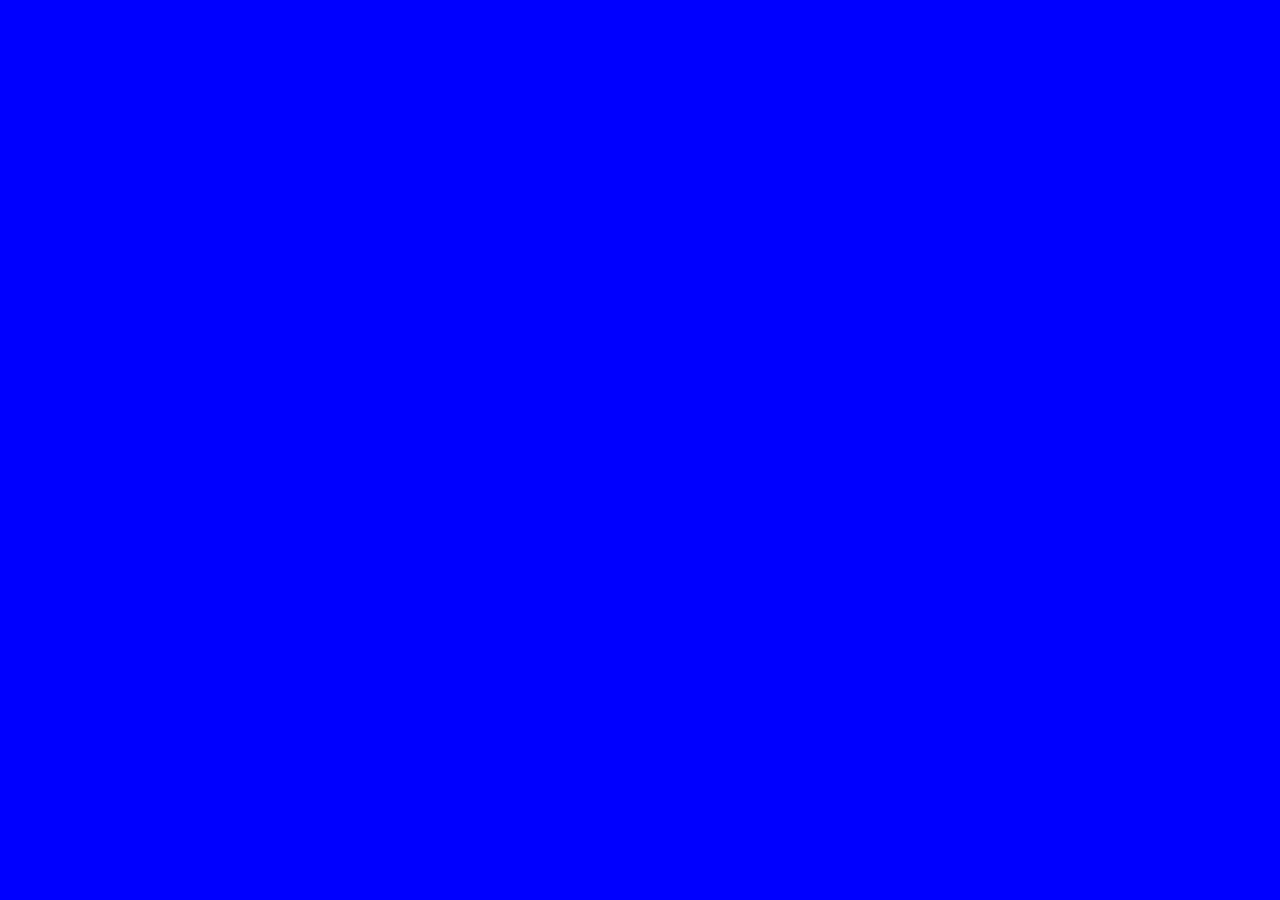
==== My Site/index.html @ bce0dc47 "started My Site." ====
<!DOCTYPE html>
<html lang="en" dir="ltr">
  <head>
    <meta charset="utf-8">
    <title>Todd Hickman - CV</title>
    <link rel="stylesheet" href="css/styles.css">
    <link rel="shortcut icon" href="images/favicon.ico">
  </head>
  <body>

  </body>
</html>
---- My Site/css/styles.css ----
body {
  background-color: blue;
}
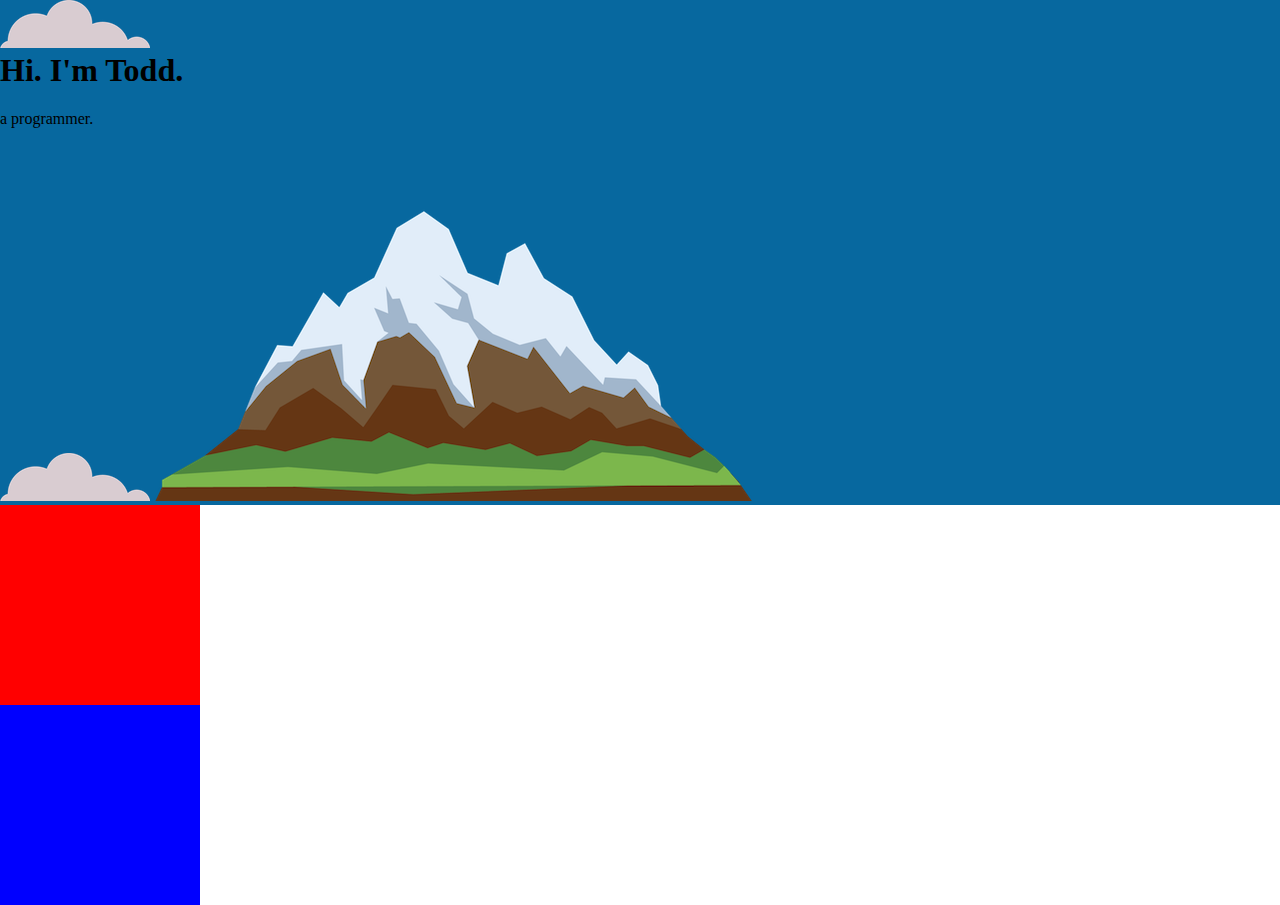
==== commit fa309707: "more changes.  colored block move challenge." ====
--- a/My Site/index.html
+++ b/My Site/index.html
@@ -7,6 +7,18 @@
     <link rel="shortcut icon" href="images/favicon.ico">
   </head>
   <body>
+    <div class="top-container">
+      <img src="images/cloud.png" alt="cloud-img">
+      <h1>Hi.  I'm Todd.</h1>
+      <p>a programmer.</p>
+      <img src="images/cloud.png" alt="cloud-img">
+      <img src="images/mountain.png" alt="mountain-img">
+    </div>
+    <div class="middle-container">
 
+    </div>
+    <div class="bottom-container">
+
+    </div>
   </body>
 </html>
--- a/My Site/css/styles.css
+++ b/My Site/css/styles.css
@@ -1,3 +1,23 @@
 body {
+  margin:0;
+}
+
+h1 {
+  margin-top:0;
+}
+
+.top-container {
+  background-color: #07689f;
+}
+
+.middle-container {
+  background-color: red;
+  width: 200px;
+  height: 200px;
+}
+
+.bottom-container {
   background-color: blue;
+  width: 200px;
+  height: 200px;
 }
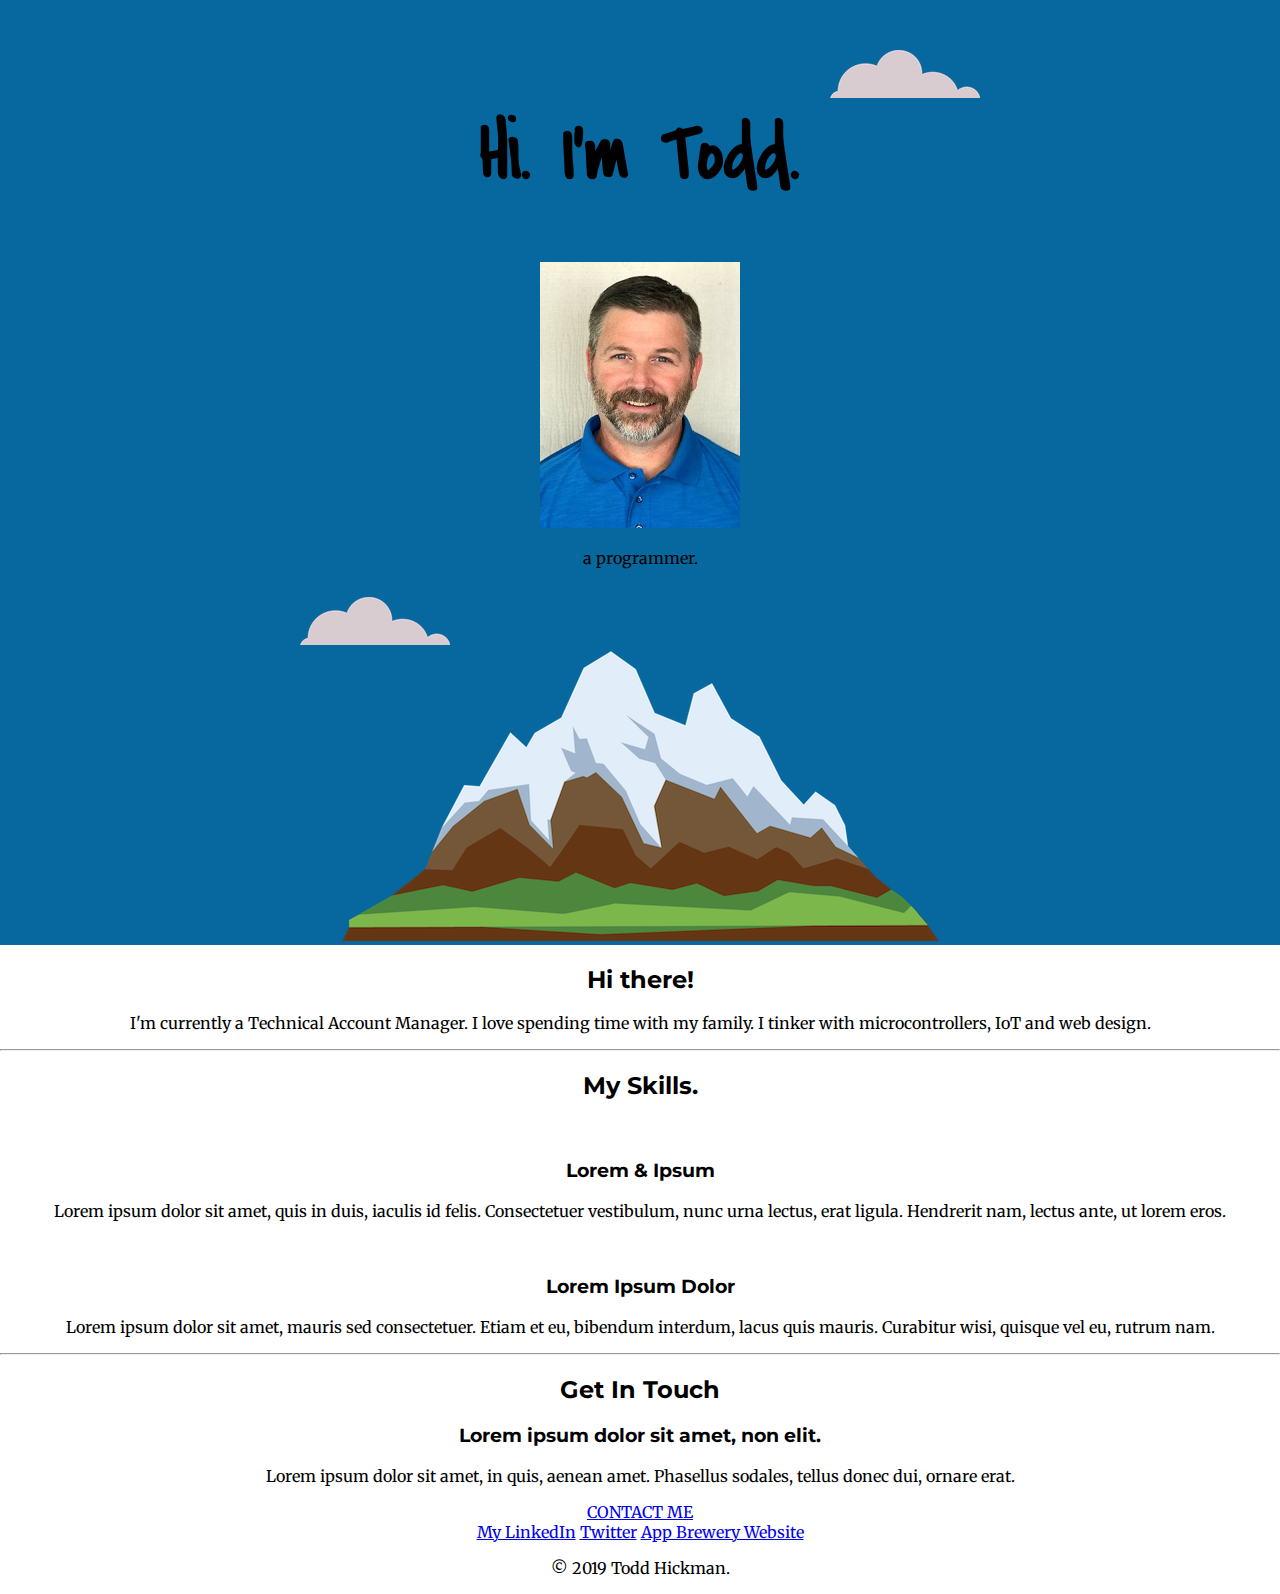
==== commit 71c4fb65: "more work on My Site" ====
--- a/My Site/index.html
+++ b/My Site/index.html
@@ -1,24 +1,57 @@
 <!DOCTYPE html>
 <html lang="en" dir="ltr">
+
   <head>
     <meta charset="utf-8">
     <title>Todd Hickman - CV</title>
     <link rel="stylesheet" href="css/styles.css">
     <link rel="shortcut icon" href="images/favicon.ico">
+    <link href="https://fonts.googleapis.com/css?family=Covered+By+Your+Grace|Merriweather|Montserrat&display=swap" rel="stylesheet">
   </head>
+
   <body>
     <div class="top-container">
-      <img src="images/cloud.png" alt="cloud-img">
+      <img class="top-cloud" src="images/cloud.png" alt="cloud-img">
       <h1>Hi.  I'm Todd.</h1>
+      <img class="profile-pic" src="images/Todd_profile_pic_200x266.jpg" alt="profile_pic">
       <p>a programmer.</p>
-      <img src="images/cloud.png" alt="cloud-img">
+      <img class="bottom-cloud" src="images/cloud.png" alt="cloud-img">
       <img src="images/mountain.png" alt="mountain-img">
     </div>
     <div class="middle-container">
+      <div class="profile">
+        <h2>Hi there!</h2>
+        <p>I'm currently a Technical Account Manager.  I love spending time with my family.  I tinker with microcontrollers, IoT and web design.</p>
+      </div>
+    <hr>
+    <div class="skills">
+      <h2>My Skills.</h2>
+      <div class="skill-row">
+        <img class="" src="" alt="">
+        <h3>Lorem & Ipsum</h3>
+        <p>Lorem ipsum dolor sit amet, quis in duis, iaculis id felis. Consectetuer vestibulum, nunc urna lectus, erat ligula. Hendrerit nam, lectus ante, ut lorem eros.</p>
+      </div>
+    <div class="skill-row">
+      <img class="" src="" alt="">
+      <h3>Lorem Ipsum Dolor</h3>
+      <p>Lorem ipsum dolor sit amet, mauris sed consectetuer. Etiam et eu, bibendum interdum, lacus quis mauris. Curabitur wisi, quisque vel eu, rutrum nam.</p>
+    </div>
+  </div>
+  <hr>
+  <div class="contact-me">
+    <h2>Get In Touch</h2>
+    <h3>Lorem ipsum dolor sit amet, non elit.</h3>
+    <p>Lorem ipsum dolor sit amet, in quis, aenean amet. Phasellus sodales, tellus donec dui, ornare erat.</p>
+    <a class="btn" href="mailto:hickman6@gmail.com">CONTACT ME</a>
+  </div>
+</div>
 
-    </div>
-    <div class="bottom-container">
+<div class="bottom-container">
+  <a class="footer-link" href="https://www.linkedin.com/in/tlhickman/">My LinkedIn</a>
+  <a class="footer-link" href="https://twitter.com/">Twitter</a>
+  <a class="footer-link" href="https://www.appbrewery.co/">App Brewery Website</a>
+  <p>© 2019 Todd Hickman.</p>
+</div>
+  </body>
 
-    </div>
-  </body>
 </html>
--- a/My Site/css/styles.css
+++ b/My Site/css/styles.css
@@ -1,23 +1,47 @@
 body {
-  margin:0;
+  margin: 0;
+  text-align: center;
+  font-family: 'Merriweather', serif;
 }
 
 h1 {
-  margin-top:0;
+  margin-top: 0;
+  font-family: 'Covered By Your Grace', cursive;
+  font-size: 80px;
+}
+
+h2 {
+  font-family: 'Montserrat', sans-serif;
+}
+
+h3 {
+  font-family: 'Montserrat', sans-serif;
 }
 
 .top-container {
   background-color: #07689f;
+  position: relative;
+  padding-top: 100px;
 }
 
 .middle-container {
-  background-color: red;
-  width: 200px;
-  height: 200px;
 }
 
 .bottom-container {
-  background-color: blue;
-  width: 200px;
-  height: 200px;
 }
+
+.top-cloud {
+  position: absolute;
+  right: 300px;
+  top: 50px;
+}
+
+.bottom-cloud {
+  position: absolute;
+  left: 300px;
+  bottom: 300px;
+}
+
+.profile-pic {
+  position: relative;
+}
